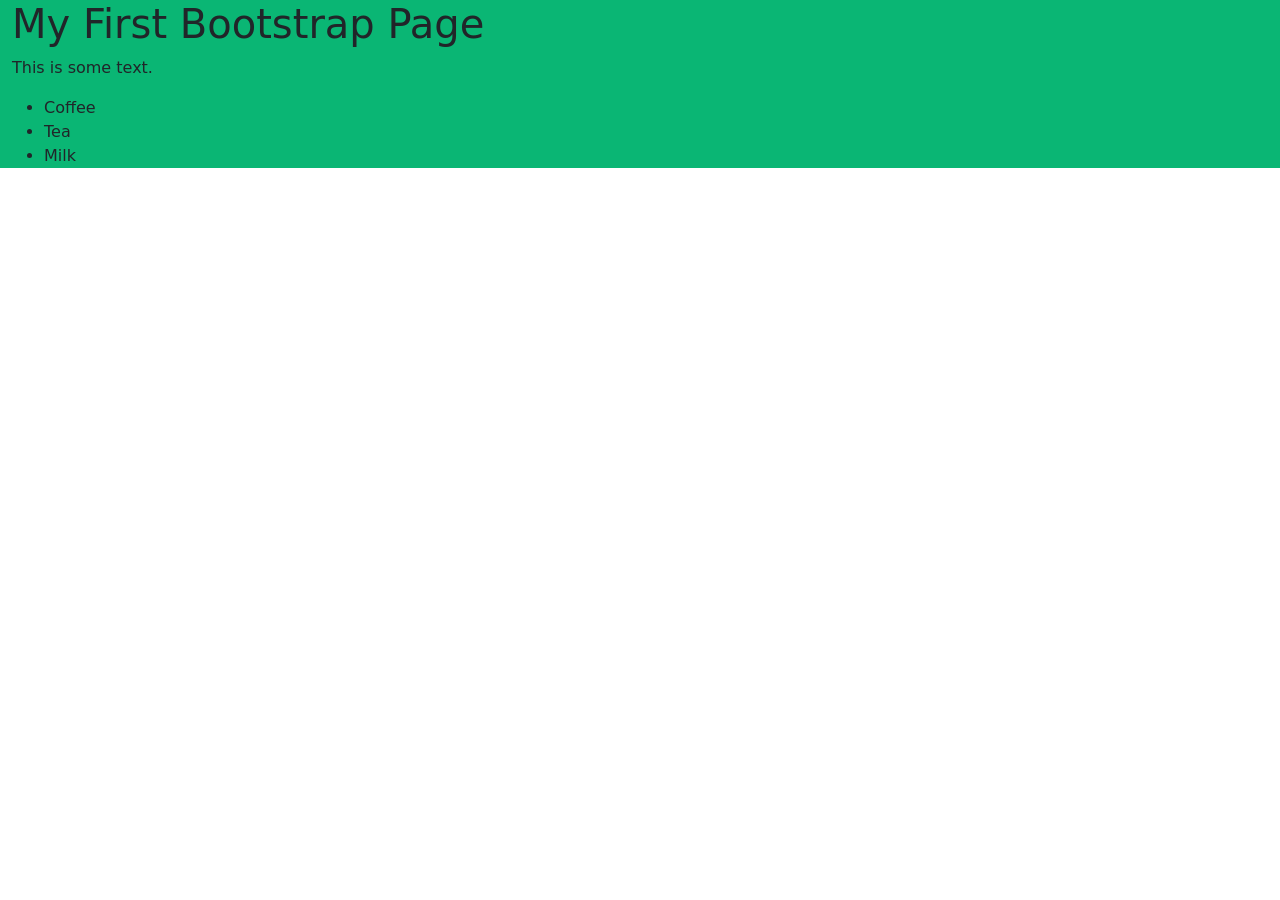
==== index.html @ 3a702a7a "add list" ====
<!DOCTYPE html>
<html lang="en">
<head>
  <title>Bootstrap Example</title>  
  <meta charset="utf-8">
  <meta name="viewport" content="width=device-width, initial-scale=1">
  <!-- Using bootstrap 5 framework-->
  <link href="https://cdn.jsdelivr.net/npm/bootstrap@5.3.3/dist/css/bootstrap.min.css" rel="stylesheet">
  <script src="https://cdn.jsdelivr.net/npm/bootstrap@5.3.3/dist/js/bootstrap.bundle.min.js"></script>
</head>
<body>  
  
  <div class="container-fluid" style="background-color: rgb(10, 182, 116);">

    <h1>My First Bootstrap Page</h1>
    <p>This is some text.</p>
    <ul>
      <li>Coffee</li>
      <li>Tea</li>
      <li>Milk</li>
    </ul>  
    

  </div>
</body>
</html>
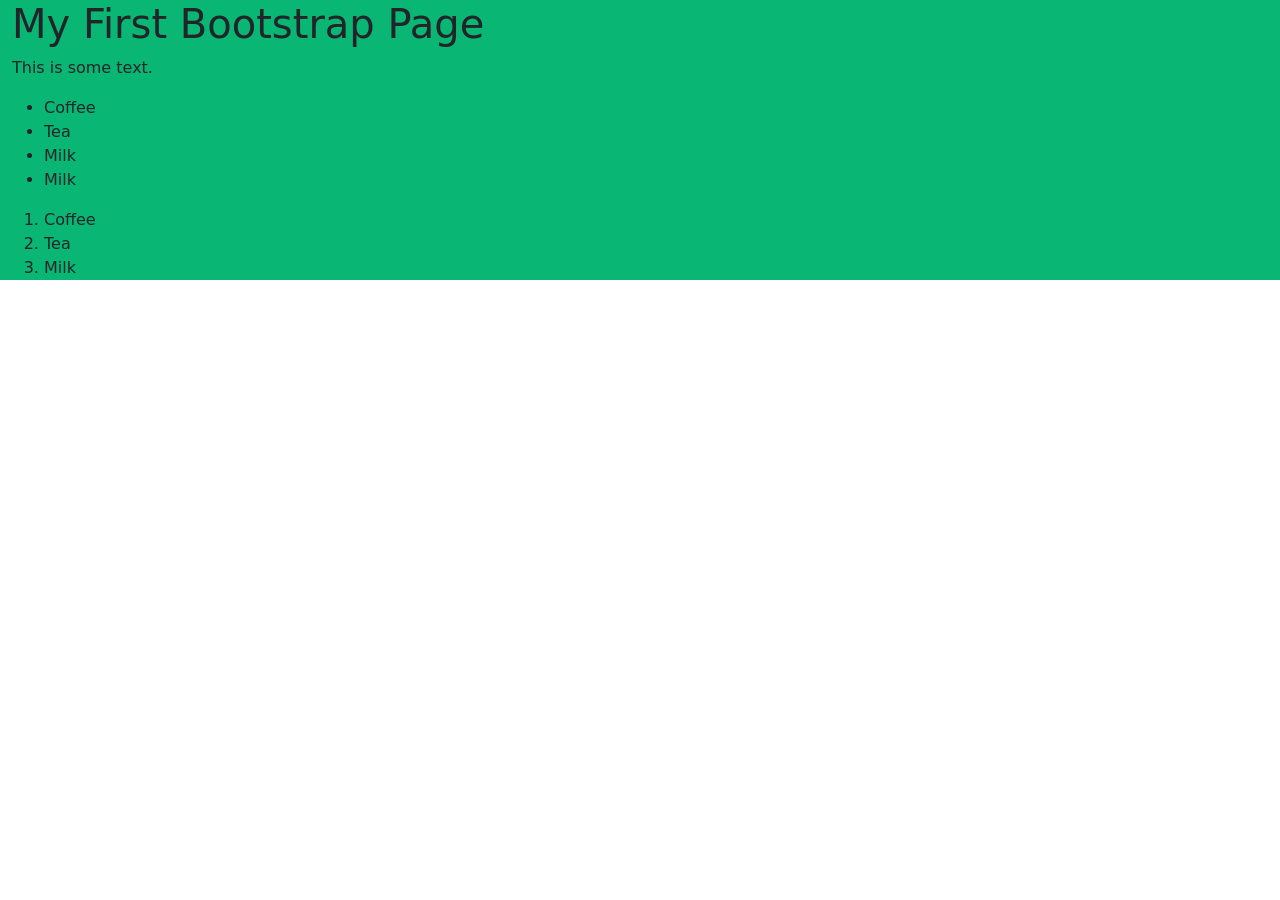
==== commit f5c1f120: "add list and commnent" ====
--- a/index.html
+++ b/index.html
@@ -9,7 +9,7 @@
   <script src="https://cdn.jsdelivr.net/npm/bootstrap@5.3.3/dist/js/bootstrap.bundle.min.js"></script>
 </head>
 <body>  
-  
+  <!-- in side body always div containers-->
   <div class="container-fluid" style="background-color: rgb(10, 182, 116);">
 
     <h1>My First Bootstrap Page</h1>
@@ -18,7 +18,14 @@
       <li>Coffee</li>
       <li>Tea</li>
       <li>Milk</li>
+      <li>Milk</li>
     </ul>  
+    
+    <ol>
+      <li>Coffee</li>
+      <li>Tea</li>
+      <li>Milk</li>
+    </ol> 
     
 
   </div>
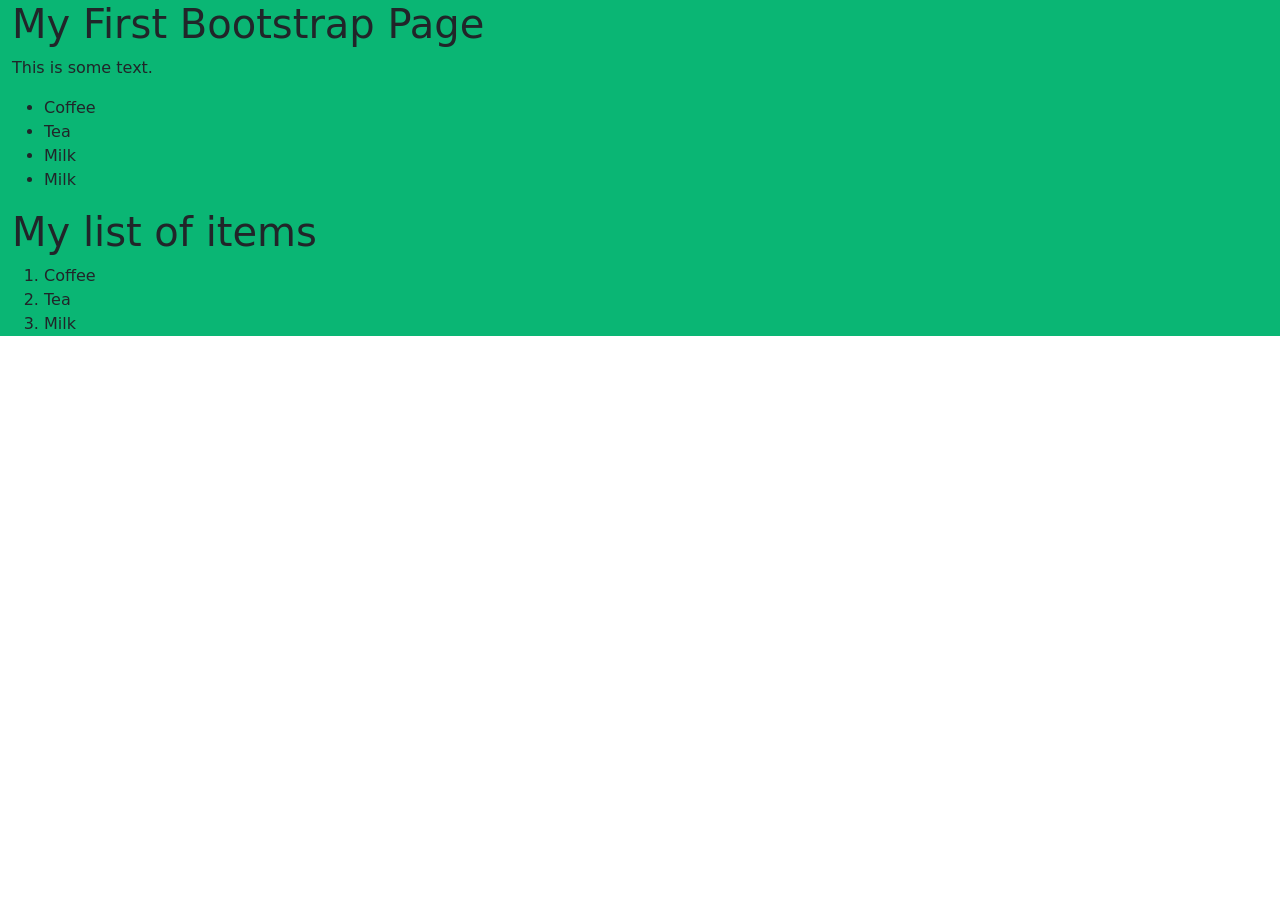
==== commit 01fd3ff5: "add list" ====
--- a/index.html
+++ b/index.html
@@ -20,7 +20,7 @@
       <li>Milk</li>
       <li>Milk</li>
     </ul>  
-    
+    <h1>My list of items </h1>
     <ol>
       <li>Coffee</li>
       <li>Tea</li>
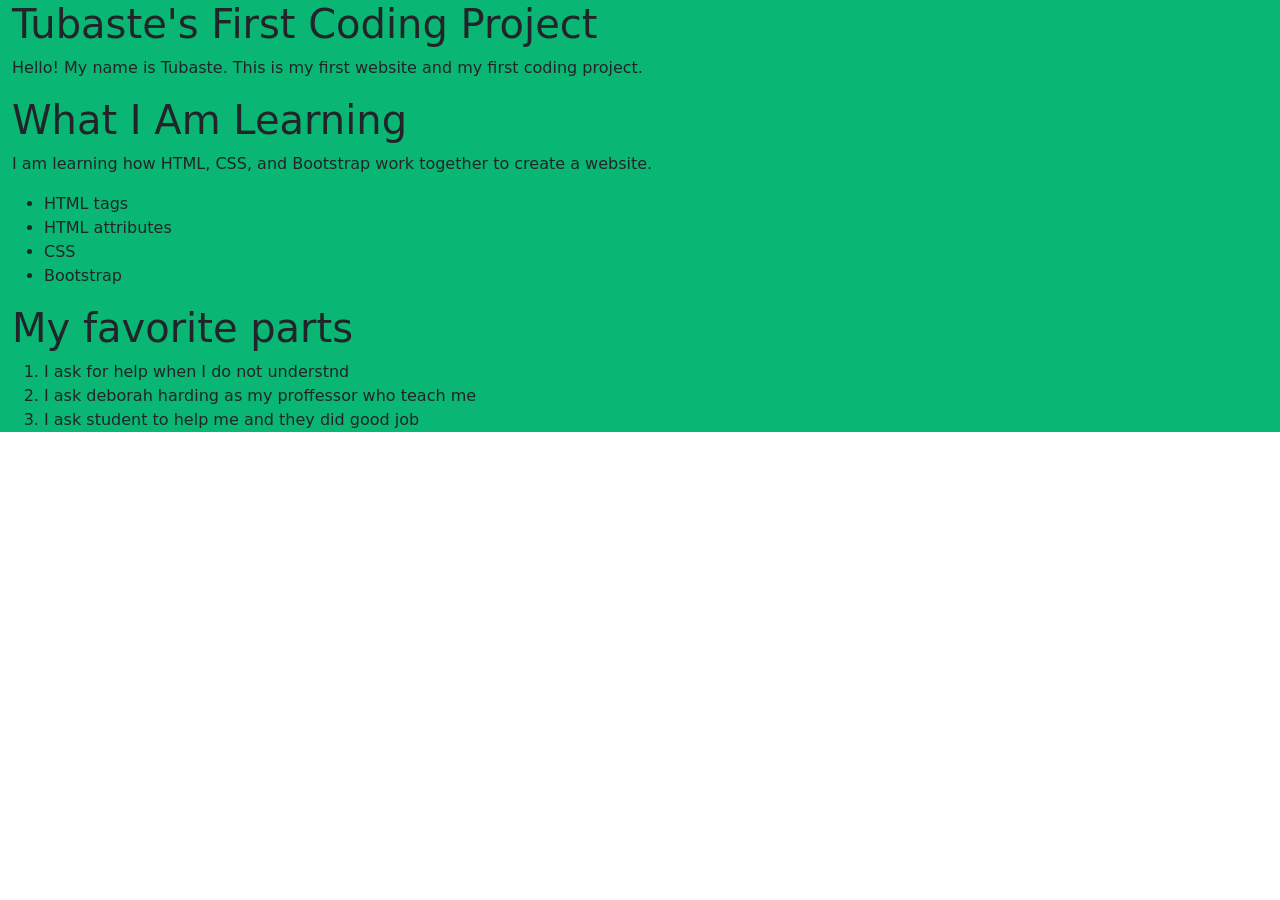
==== commit e9f09806: "changing my headin from first bootrap page to Tubaste fistr congi project also chnages list coffee t" ====
--- a/index.html
+++ b/index.html
@@ -12,19 +12,25 @@
   <!-- in side body always div containers-->
   <div class="container-fluid" style="background-color: rgb(10, 182, 116);">
 
-    <h1>My First Bootstrap Page</h1>
-    <p>This is some text.</p>
+    <h1>Tubaste's First Coding Project</h1>
+    <p>Hello! My name is Tubaste. This is my first website and my first coding project.</p>
+
+    <!-- Things I am learning -->
+    <h1>What I Am Learning</h1>
+    <p>I am learning how HTML, CSS, and Bootstrap work together to create a website.</p>
+
     <ul>
-      <li>Coffee</li>
-      <li>Tea</li>
-      <li>Milk</li>
-      <li>Milk</li>
+      <li>HTML tags</li>
+      <li>HTML attributes</li>
+      <li>CSS</li>
+      <li>Bootstrap</li>
     </ul>  
-    <h1>My list of items </h1>
+    <h1>My favorite parts </h1>
     <ol>
-      <li>Coffee</li>
-      <li>Tea</li>
-      <li>Milk</li>
+
+      <li>I ask for help when I do not understnd </li>
+      <li>I ask deborah  harding as my proffessor who teach me </li>
+      <li>I ask student to help me and they did good job </li>
     </ol> 
     
 
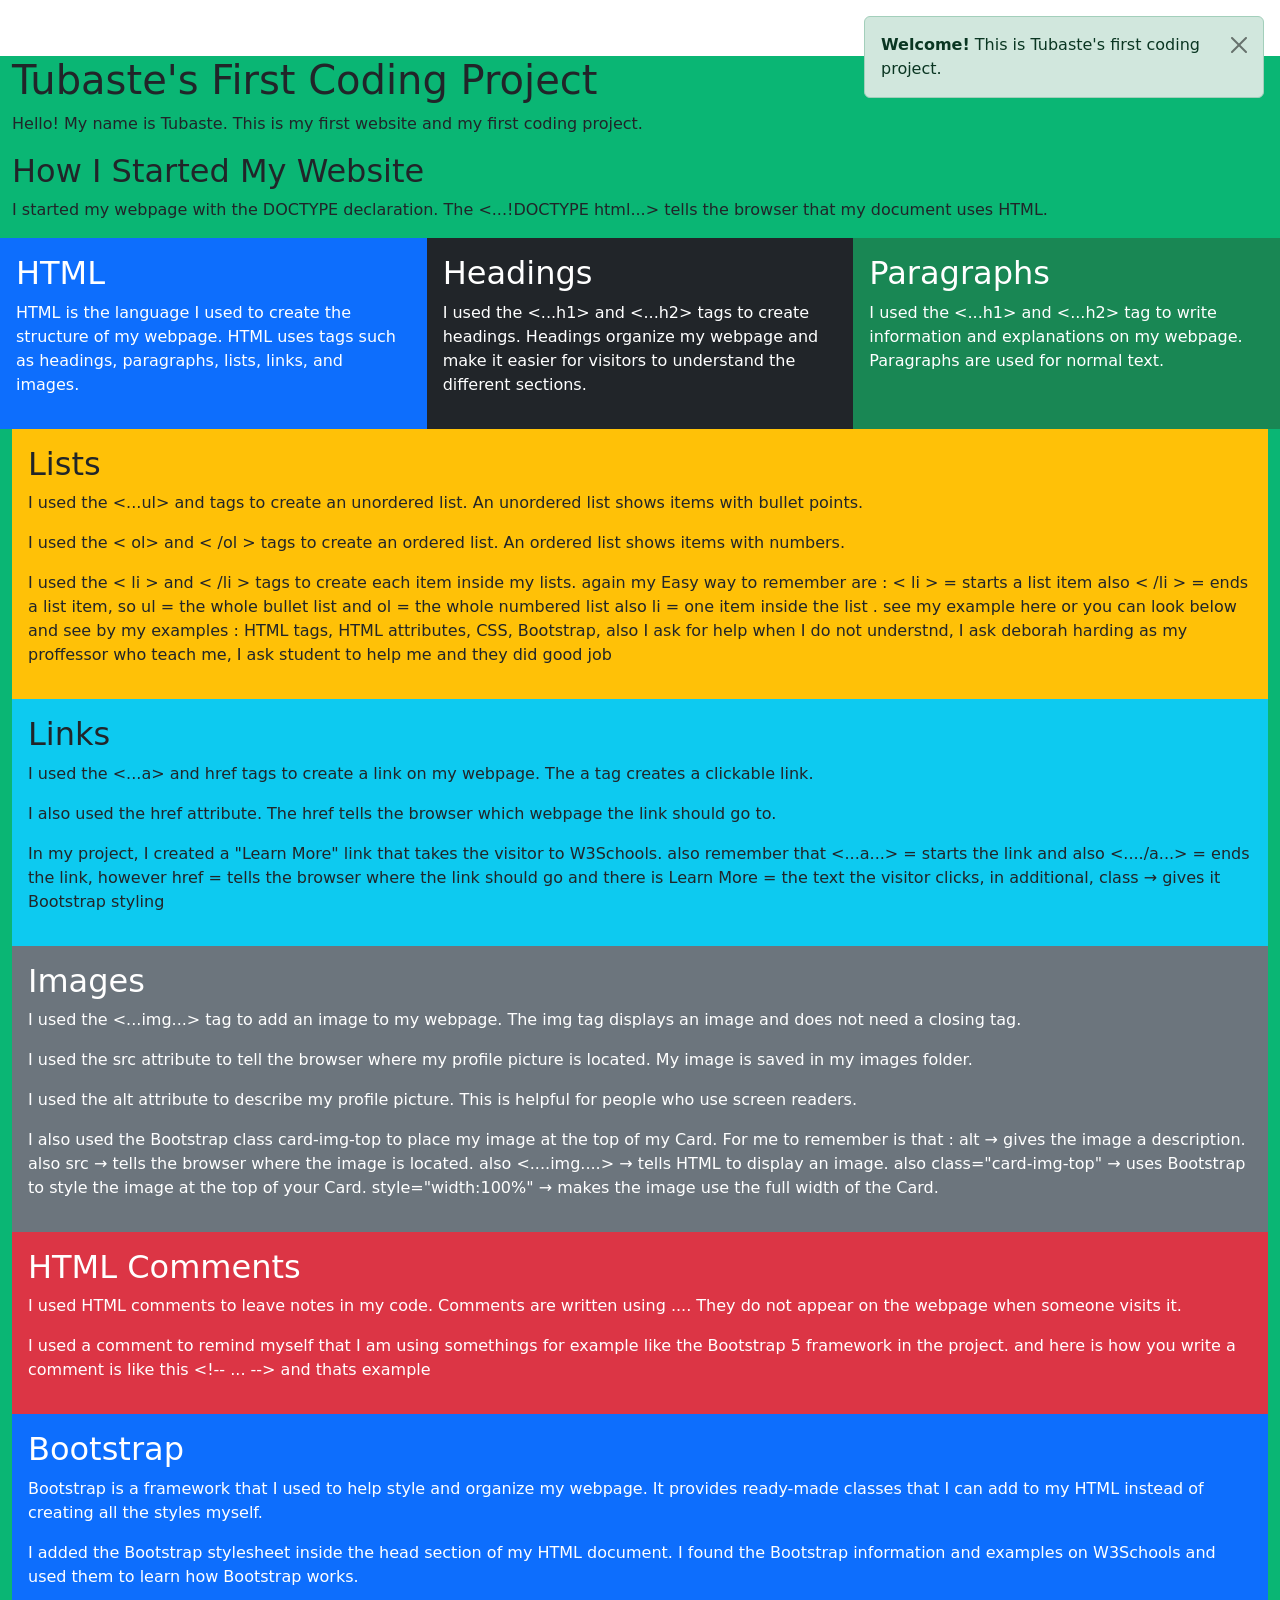
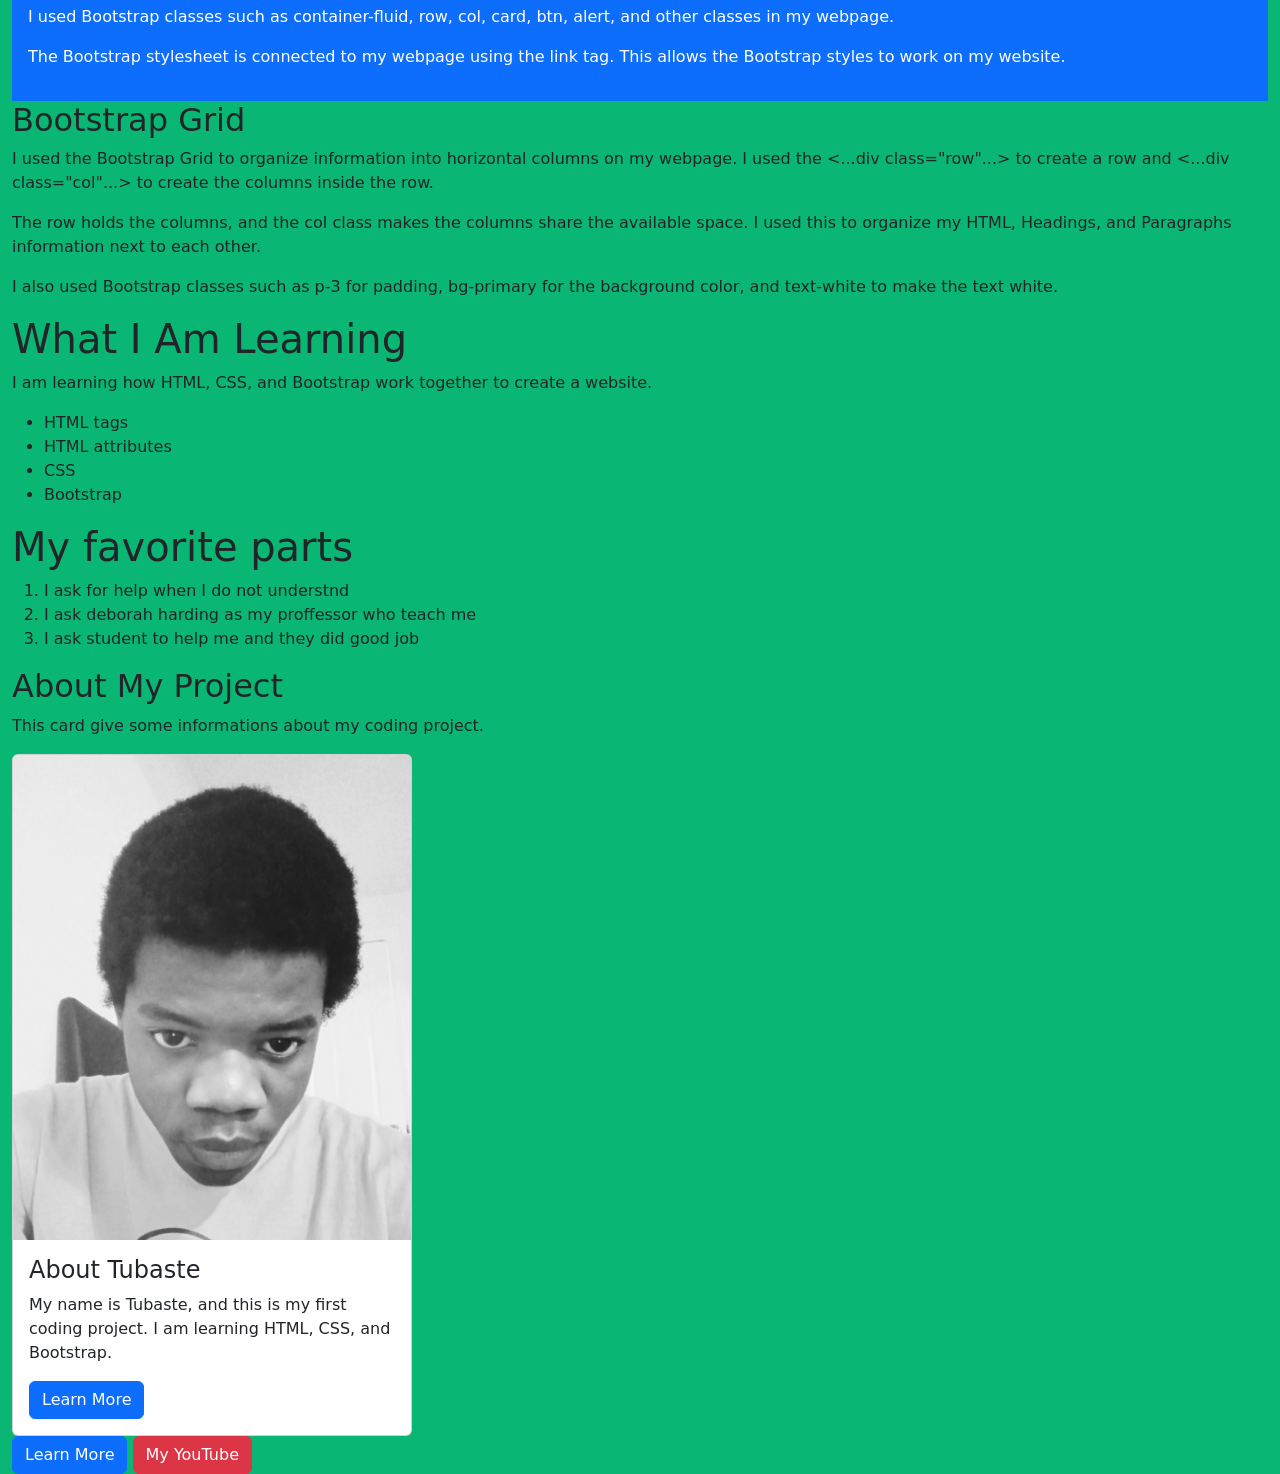
==== commit aec1bfeb: "update things like bootstrsp when having issues my proffersoer help me with that also add navbar but" ====
--- a/index.html
+++ b/index.html
@@ -1,19 +1,48 @@
 <!DOCTYPE html>
 <html lang="en">
-<head>
-  <title>Bootstrap Example</title>  
-  <meta charset="utf-8">
-  <meta name="viewport" content="width=device-width, initial-scale=1">
-  <!-- Using bootstrap 5 framework-->
-  <link href="https://cdn.jsdelivr.net/npm/bootstrap@5.3.3/dist/css/bootstrap.min.css" rel="stylesheet">
-  <script src="https://cdn.jsdelivr.net/npm/bootstrap@5.3.3/dist/js/bootstrap.bundle.min.js"></script>
-</head>
-<body>  
+  <head>
+    <title>Bootstrap Example</title>
+    <meta charset="utf-8">
+    <meta name="viewport" content="width=device-width, initial-scale=1">
+    <!-- Using bootstrap 5 framework-->
+    <link href="https://cdn.jsdelivr.net/npm/bootstrap@5.3.3/dist/css/bootstrap.min.css" rel="stylesheet">
+    <script src="https://cdn.jsdelivr.net/npm/bootstrap@5.3.3/dist/js/bootstrap.bundle.min.js"></script>
+  <script src="https://code.jquery.com/jquery-3.7.1.min.js"></script>
+  </head>
+  
+<body> 
+ <!-- Navbar gets added here -->
+ <div id="nav-placeholder"></div>
+ <!-- Here is where your div container(s) will go with your web page content-->
+
   <!-- in side body always div containers-->
   <div class="container-fluid" style="background-color: rgb(10, 182, 116);">
 
     <h1>Tubaste's First Coding Project</h1>
     <p>Hello! My name is Tubaste. This is my first website and my first coding project.</p>
+
+    <h2>How I Started My Website</h2>
+
+    <p> I started my webpage with the DOCTYPE declaration. The <...!DOCTYPE html...> tells the browser that my document uses HTML. </p> <div class="row"> <div class="col p-3 bg-primary text-white"> <h2>HTML</h2> <p> HTML is the language I used to create the structure of my webpage. HTML uses tags such as headings, paragraphs, lists, links, and images. </p> </div> <div class="col p-3 bg-dark text-white"> <h2>Headings</h2> <p> I used the <...h1></h1..> and <...h2></h2.,..>  tags to create headings. Headings organize my webpage and make it easier for visitors to understand the different sections. </p> </div> <div class="col p-3 bg-success text-white"> <h2>Paragraphs</h2> <p> I used the <...h1></h1..> and <...h2></h2.,..>  tag to write information and explanations on my webpage. Paragraphs are used for normal text. </p> </div> </div>
+
+  <div class="col p-3 bg-warning"> <h2>Lists</h2> <p> I used the <...ul> and </ul...>tags to create an unordered list. An unordered list shows items with bullet points. </p> <p> I used the <   ol> and <  /ol  > tags to create an ordered list. An ordered list shows items with numbers. </p> <p> I used the < li  > and < /li   > tags to create each item inside my lists. again my Easy way to remember are : <  li  > = starts a list item also <  /li > = ends a list item, so ul = the whole bullet list and ol = the whole numbered list also li = one item inside the list . see my example here or you can look below and see by my examples : HTML tags,
+    HTML attributes,
+    CSS,
+    Bootstrap, also I ask for help when I do not understnd,
+    I ask deborah harding as my proffessor who teach me, 
+    I ask student to help me and they did good job  </p> </div>
+
+    <div class="col p-3 bg-info"> <h2>Links</h2> <p> I used the <...a> and href tags to create a link on my webpage. The a tag creates a clickable link. </p> <p> I also used the href attribute. The href tells the browser which webpage the link should go to. </p> <p> In my project, I created a "Learn More" link that takes the visitor to W3Schools. also remember that <...a...> = starts the link and also <..../a...> = ends the link, however href = tells the browser where the link should go and there is Learn More = the text the visitor clicks, in additional, class → gives it Bootstrap styling  </p> </div>
+
+      <div class="col p-3 bg-secondary text-white"> <h2>Images</h2> <p> I used the <...img...> tag to add an image to my webpage. The img tag displays an image and does not need a closing tag. </p> <p> I used the src attribute to tell the browser where my profile picture is located. My image is saved in my images folder. </p> <p> I used the alt attribute to describe my profile picture. This is helpful for people who use screen readers. </p> <p> I also used the Bootstrap class card-img-top to place my image at the top of my Card. For me to remember is that : alt → gives the image a description. also src → tells the browser where the image is located. also <....img....> → tells HTML to display an image.  also class="card-img-top" → uses Bootstrap to style the image at the top of your Card.
+        style="width:100%" → makes the image use the full width of the Card. </p> </div>
+   
+<div class="col p-3 bg-danger text-white"> <h2>HTML Comments</h2> <p> I used HTML comments to leave notes in my code. Comments are written using <!---...and ...-->.... They do not appear on the webpage when someone visits it. </p> <p> I used a comment to remind myself that I am using somethings for example like the Bootstrap 5 framework in the project.  and here is how you write a comment  is like this &lt;!-- ... --&gt; and thats example </p> </div>
+
+<div class="col p-3 bg-primary text-white"> <h2>Bootstrap</h2> <p> Bootstrap is a framework that I used to help style and organize my webpage. It provides ready-made classes that I can add to my HTML instead of creating all the styles myself. </p> <p> I added the Bootstrap stylesheet inside the head section of my HTML document. I found the Bootstrap information and examples on W3Schools and used them to learn how Bootstrap works. </p> <p> I used Bootstrap classes such as container-fluid, row, col, card, btn, alert, and other classes in my webpage. </p> <p> The Bootstrap stylesheet is connected to my webpage using the link tag. This allows the Bootstrap styles to work on my website. </p> </div>
+
+
+<h2>Bootstrap Grid</h2> <p> I used the Bootstrap Grid to organize information into horizontal columns on my webpage. I used the &lt;...div class="row"...&gt; to create a row and &lt;...div class="col"...&gt; to create the columns inside the row. </p> <p> The row holds the columns, and the col class makes the columns share the available space. I used this to organize my HTML, Headings, and Paragraphs information next to each other. </p> <p> I also used Bootstrap classes such as p-3 for padding, bg-primary for the background color, and text-white to make the text white. </p>
 
     <!-- Things I am learning -->
     <h1>What I Am Learning</h1>
@@ -32,8 +61,38 @@
       <li>I ask deborah  harding as my proffessor who teach me </li>
       <li>I ask student to help me and they did good job </li>
     </ol> 
-    
 
+  
+    <h2>About My Project </h2>
+    <p>This card give some informations about my coding project.</p>
+
+    <div class="card"style="width:400px">
+      <img class="card-img-top" src="images /profile.png"alt="Profile picture of Tubaste" style="width:100%">
+
+      <div class="card-body">
+        <h4 class="card-title">About Tubaste</h4>
+        <p class="card-text">
+          My name is Tubaste, and this is my first coding project.
+          I am learning HTML, CSS, and Bootstrap.
+        </p>
+        <a href="https://www.w3schools.com/" class="btn btn-primary stretched-link">
+          Learn More
+        </a>
+      </div>
+    </div>
+    <a href="https://www.w3schools.com/" class="btn btn-primary" target="_blank"> Learn More </a> <a href="http://www.youtube.com/@TubasteYusuphu" class="btn btn-danger" target="_blank"> My YouTube </a>
   </div>
+  <div class="alert alert-success alert-dismissible fade show position-absolute top-0 end-0 m-3" style="width: 400px;">
+    <button type="button" class="btn-close" data-bs-dismiss="alert"></button>
+    <strong>Welcome!</strong> This is Tubaste's first coding project.
+  </div>
+  </div>
+  <script>
+    // Load only the #site-nav element
+    $("#nav-placeholder").load("navbar.html #site-nav");
+</script>
+     <script src="https://cdn.jsdelivr.net/npm/bootstrap@5.3.3/dist/js/bootstrap.bundle.min.js">
+</script>
+
 </body>
 </html>
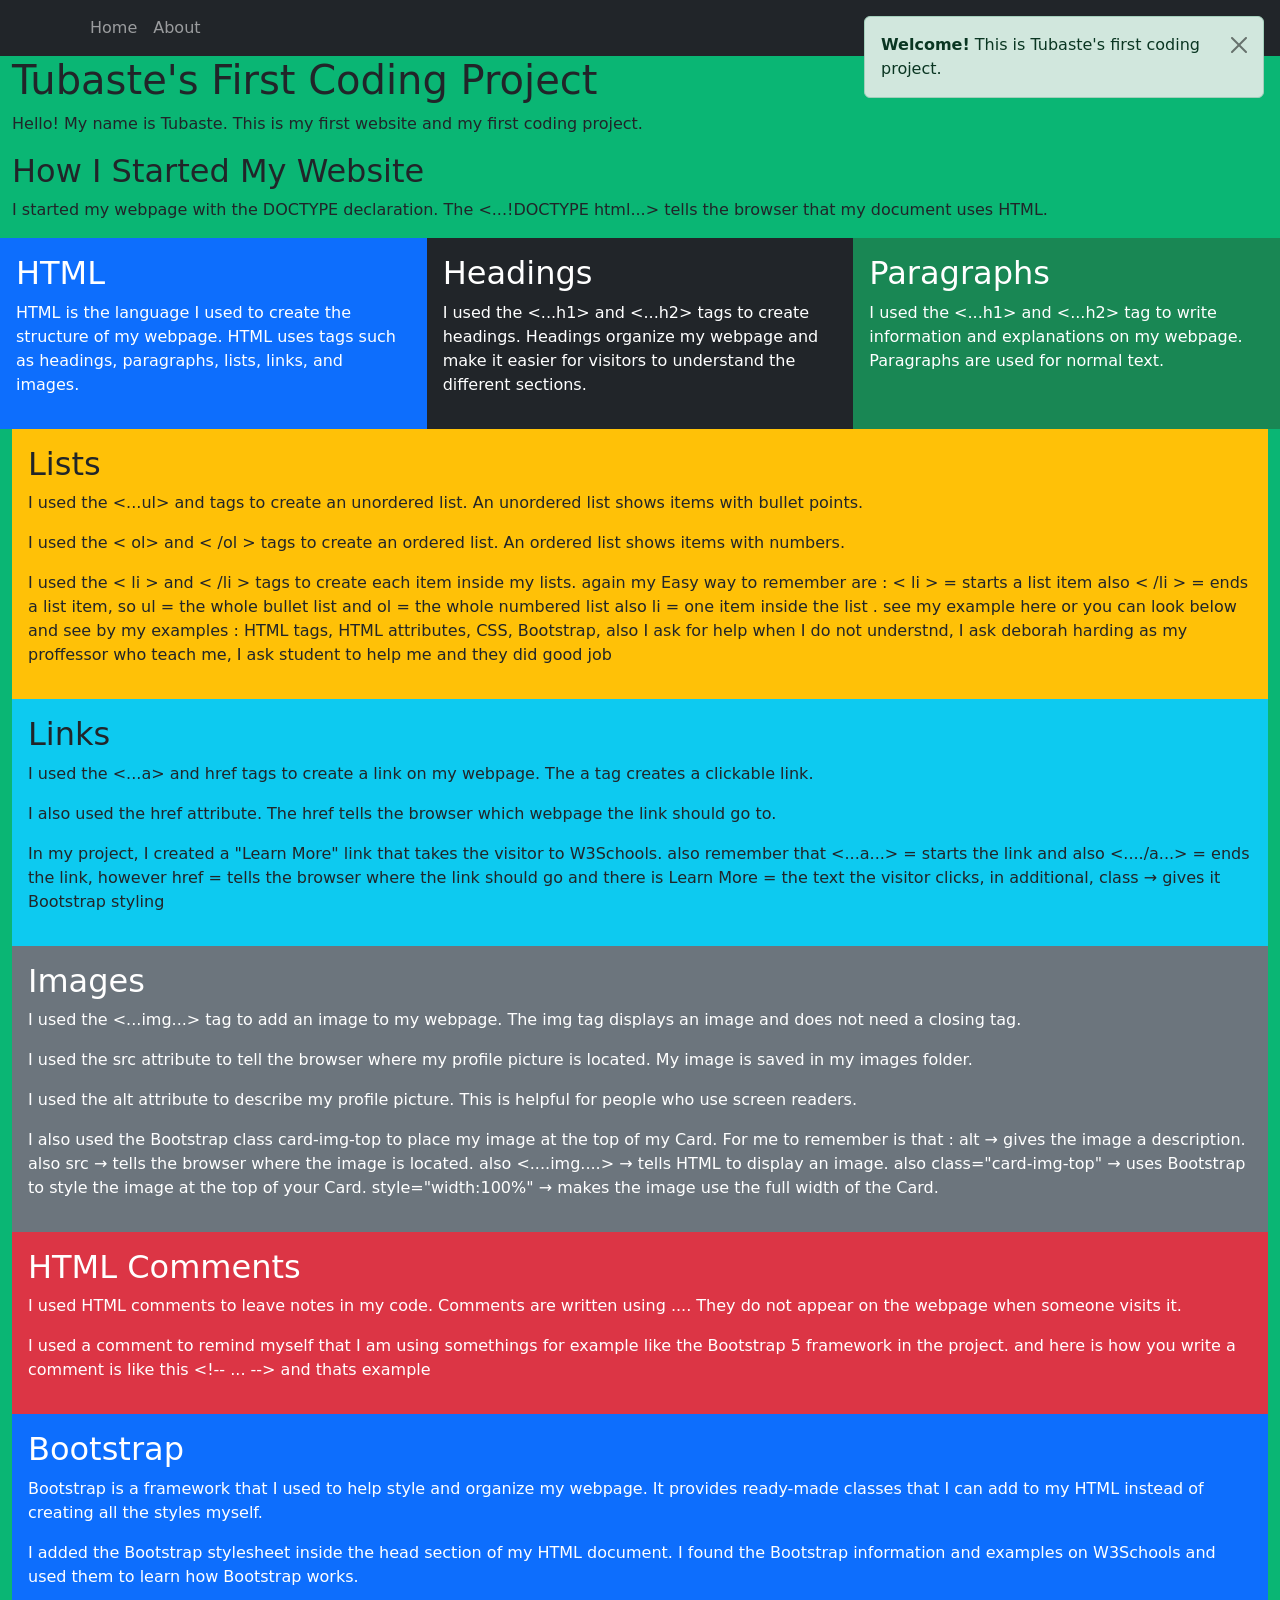
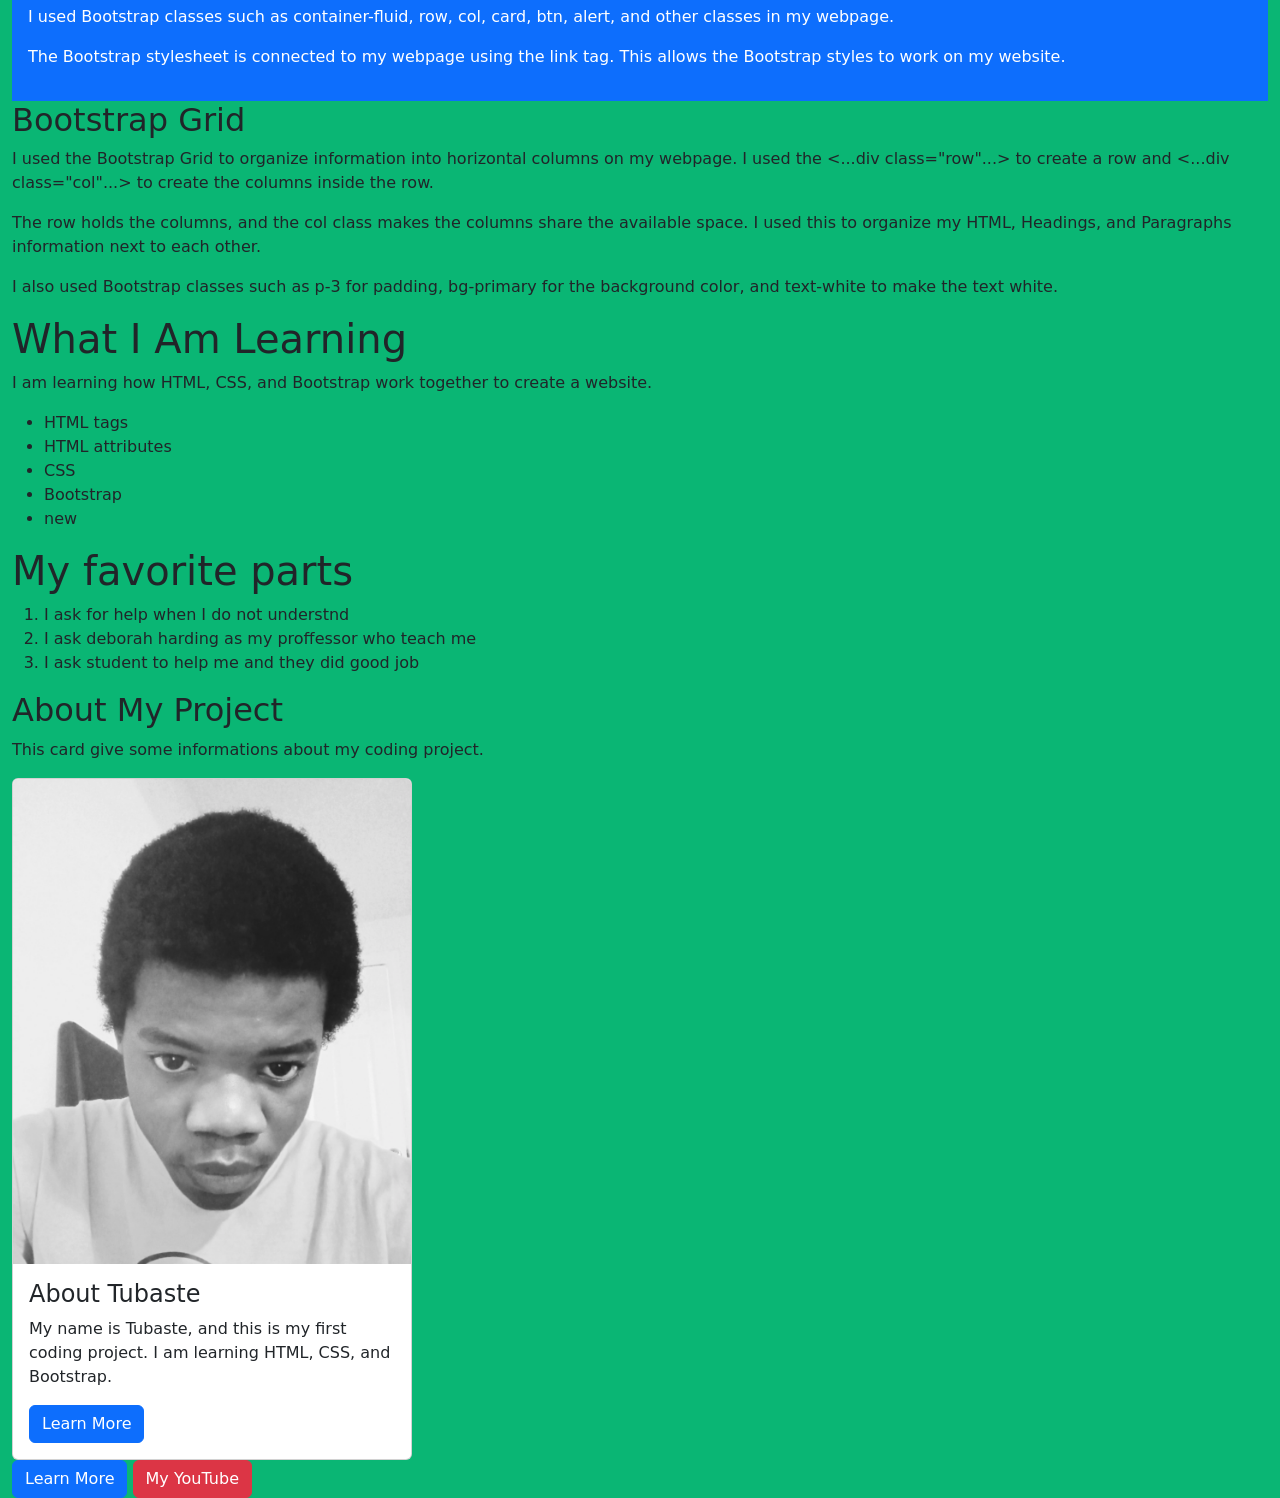
==== commit 9747bd9b: "update navbar like add it" ====
--- a/index.html
+++ b/index.html
@@ -53,6 +53,7 @@
       <li>HTML attributes</li>
       <li>CSS</li>
       <li>Bootstrap</li>
+      <li> new </li>
     </ul>  
     <h1>My favorite parts </h1>
     <ol>
@@ -94,5 +95,7 @@
      <script src="https://cdn.jsdelivr.net/npm/bootstrap@5.3.3/dist/js/bootstrap.bundle.min.js">
 </script>
 
+<div> 
+  <!--  I want to make a way  to  provide shortcuts also design for keyboard or speech only use , in additioanl making design with mobile and touch screen in mind-->
 </body>
 </html>
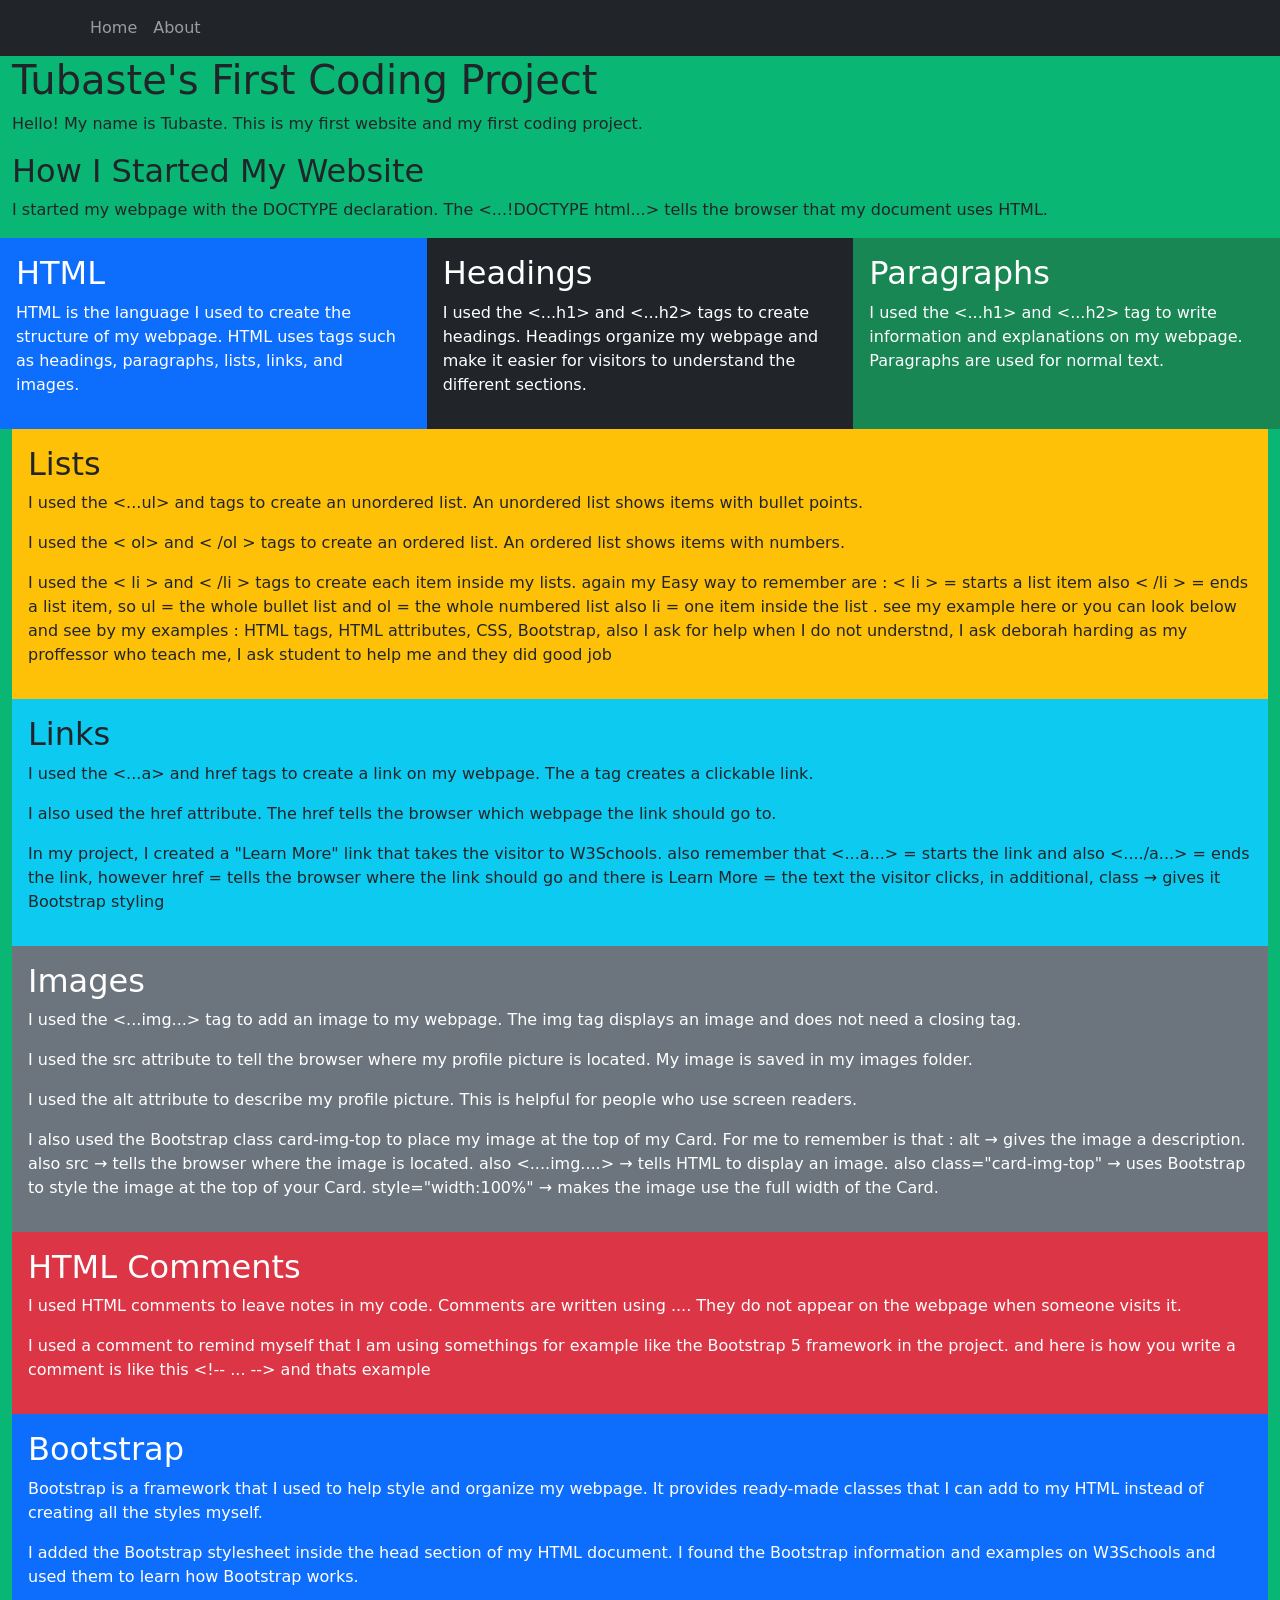
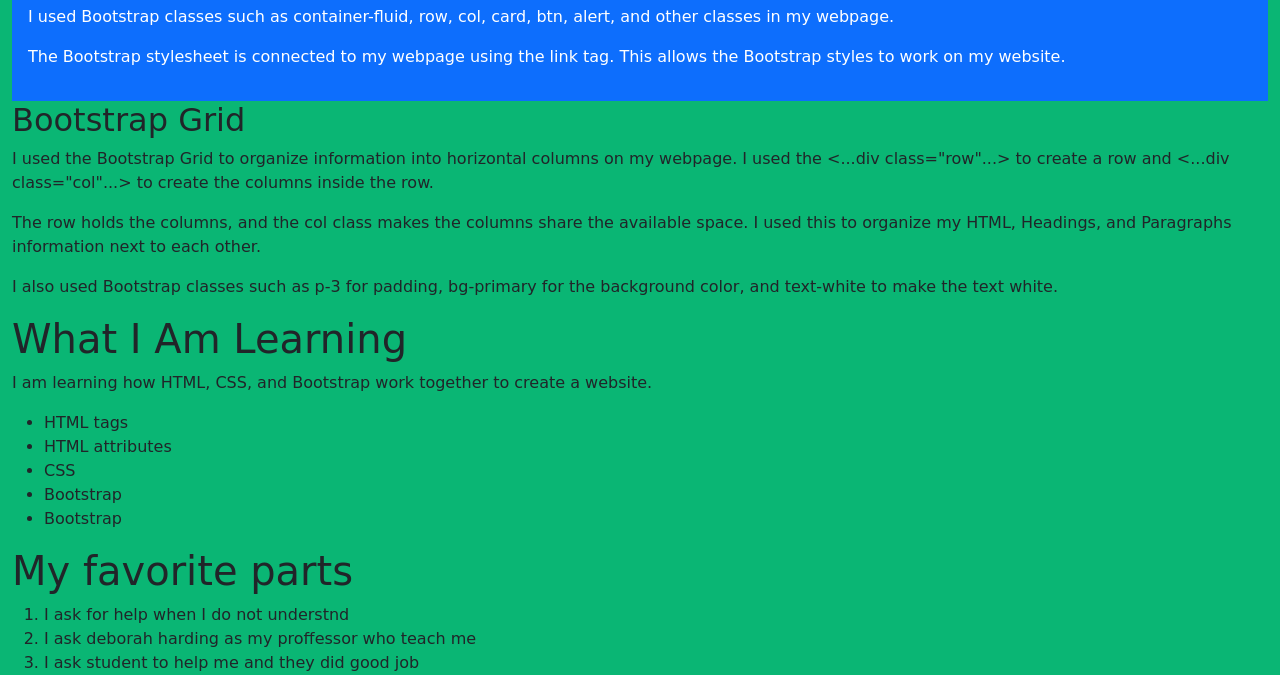
==== commit cf7a4758: "I add the about and update index  I take some things frome index and  put in about and delete them i" ====
--- a/index.html
+++ b/index.html
@@ -53,7 +53,7 @@
       <li>HTML attributes</li>
       <li>CSS</li>
       <li>Bootstrap</li>
-      <li> new </li>
+      <li>Bootstrap</li>
     </ul>  
     <h1>My favorite parts </h1>
     <ol>
@@ -64,29 +64,7 @@
     </ol> 
 
   
-    <h2>About My Project </h2>
-    <p>This card give some informations about my coding project.</p>
-
-    <div class="card"style="width:400px">
-      <img class="card-img-top" src="images /profile.png"alt="Profile picture of Tubaste" style="width:100%">
-
-      <div class="card-body">
-        <h4 class="card-title">About Tubaste</h4>
-        <p class="card-text">
-          My name is Tubaste, and this is my first coding project.
-          I am learning HTML, CSS, and Bootstrap.
-        </p>
-        <a href="https://www.w3schools.com/" class="btn btn-primary stretched-link">
-          Learn More
-        </a>
-      </div>
-    </div>
-    <a href="https://www.w3schools.com/" class="btn btn-primary" target="_blank"> Learn More </a> <a href="http://www.youtube.com/@TubasteYusuphu" class="btn btn-danger" target="_blank"> My YouTube </a>
-  </div>
-  <div class="alert alert-success alert-dismissible fade show position-absolute top-0 end-0 m-3" style="width: 400px;">
-    <button type="button" class="btn-close" data-bs-dismiss="alert"></button>
-    <strong>Welcome!</strong> This is Tubaste's first coding project.
-  </div>
+   
   </div>
   <script>
     // Load only the #site-nav element
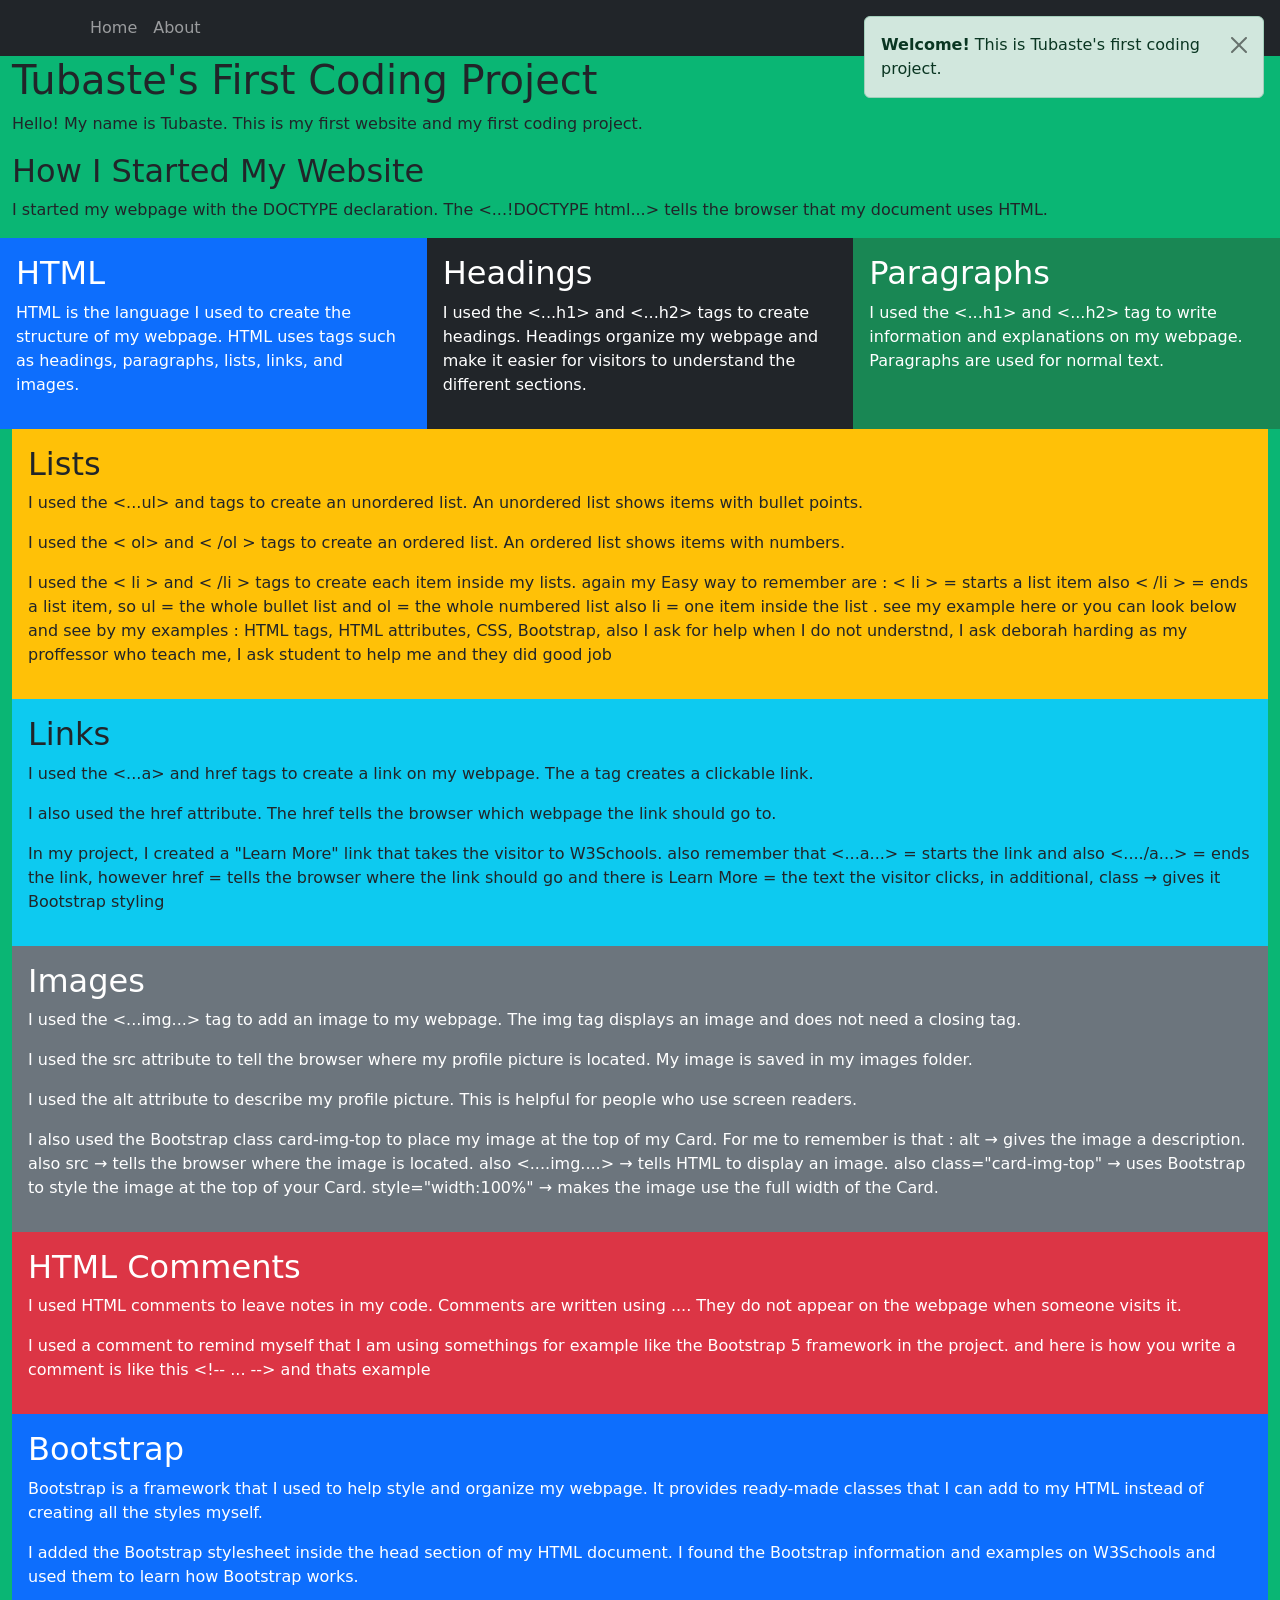
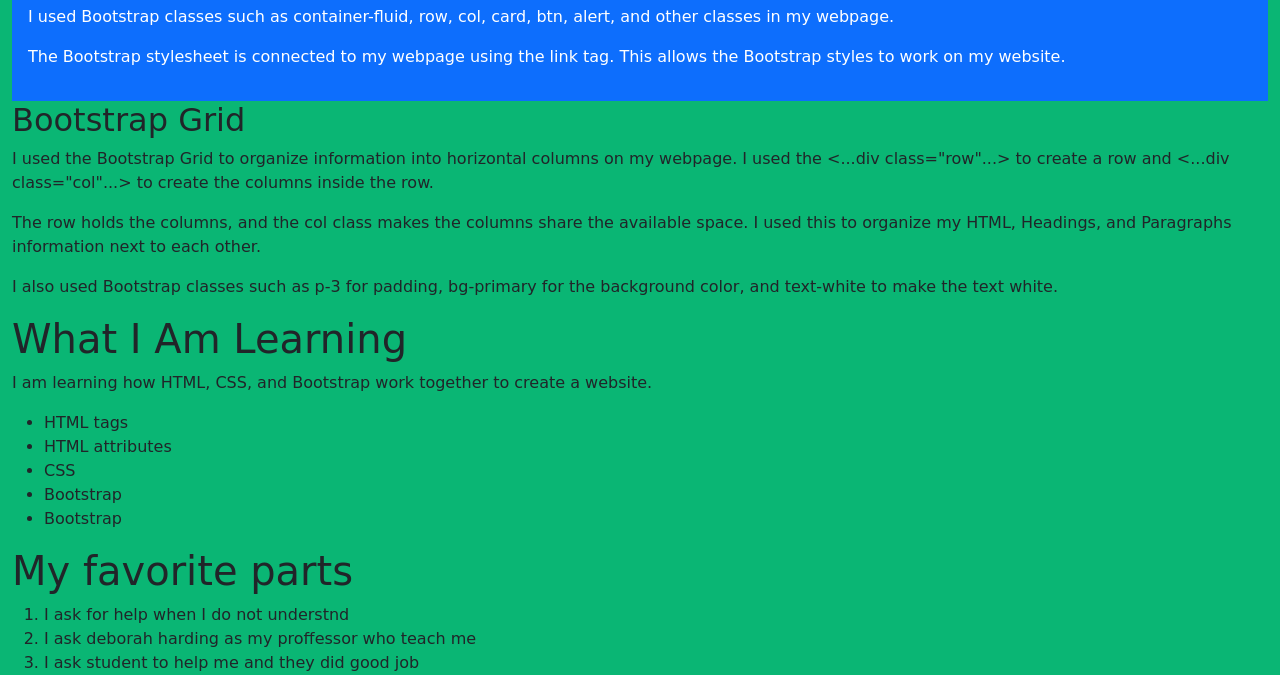
==== commit fedae529: "update the alert" ====
--- a/index.html
+++ b/index.html
@@ -64,7 +64,11 @@
     </ol> 
 
   
-   
+    
+  <div class="alert alert-success alert-dismissible fade show position-absolute top-0 end-0 m-3" style="width: 400px;">
+    <button type="button" class="btn-close" data-bs-dismiss="alert"></button>
+    <strong>Welcome!</strong> This is Tubaste's first coding project.
+  </div>
   </div>
   <script>
     // Load only the #site-nav element
